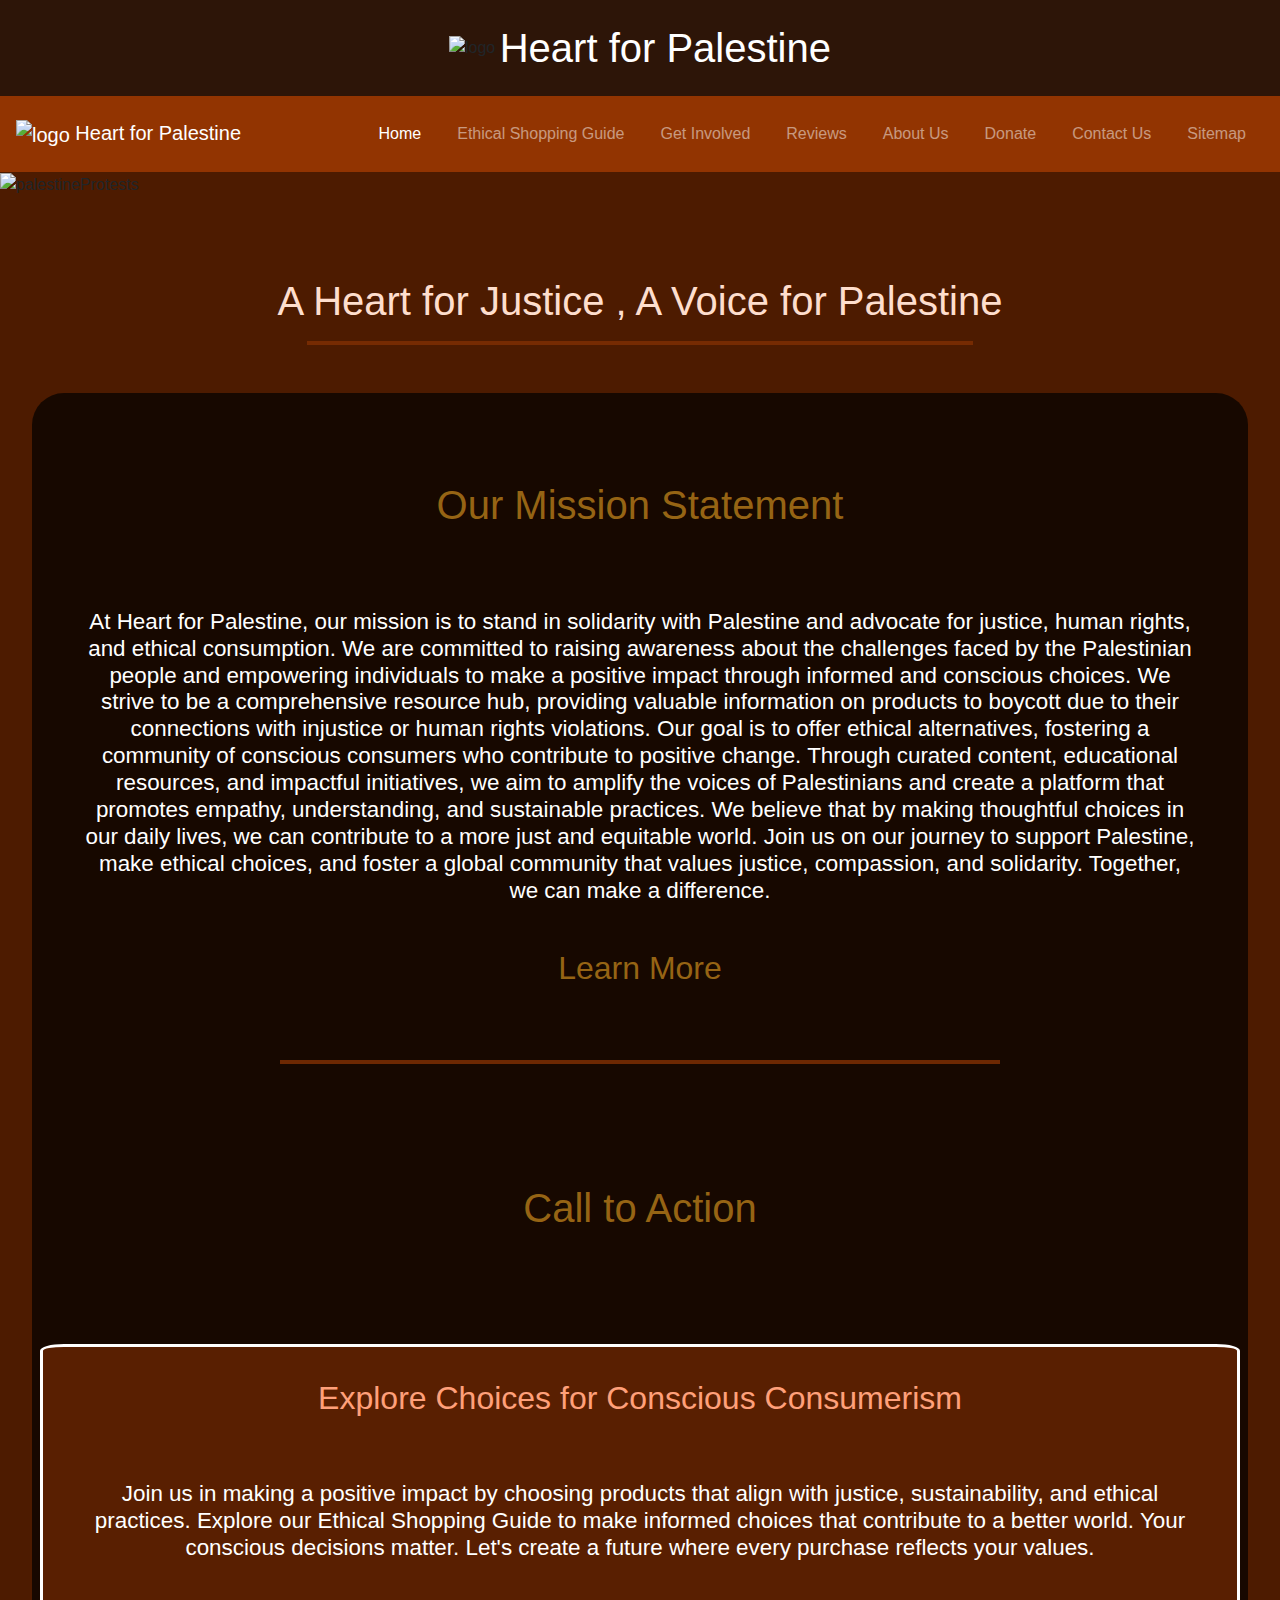
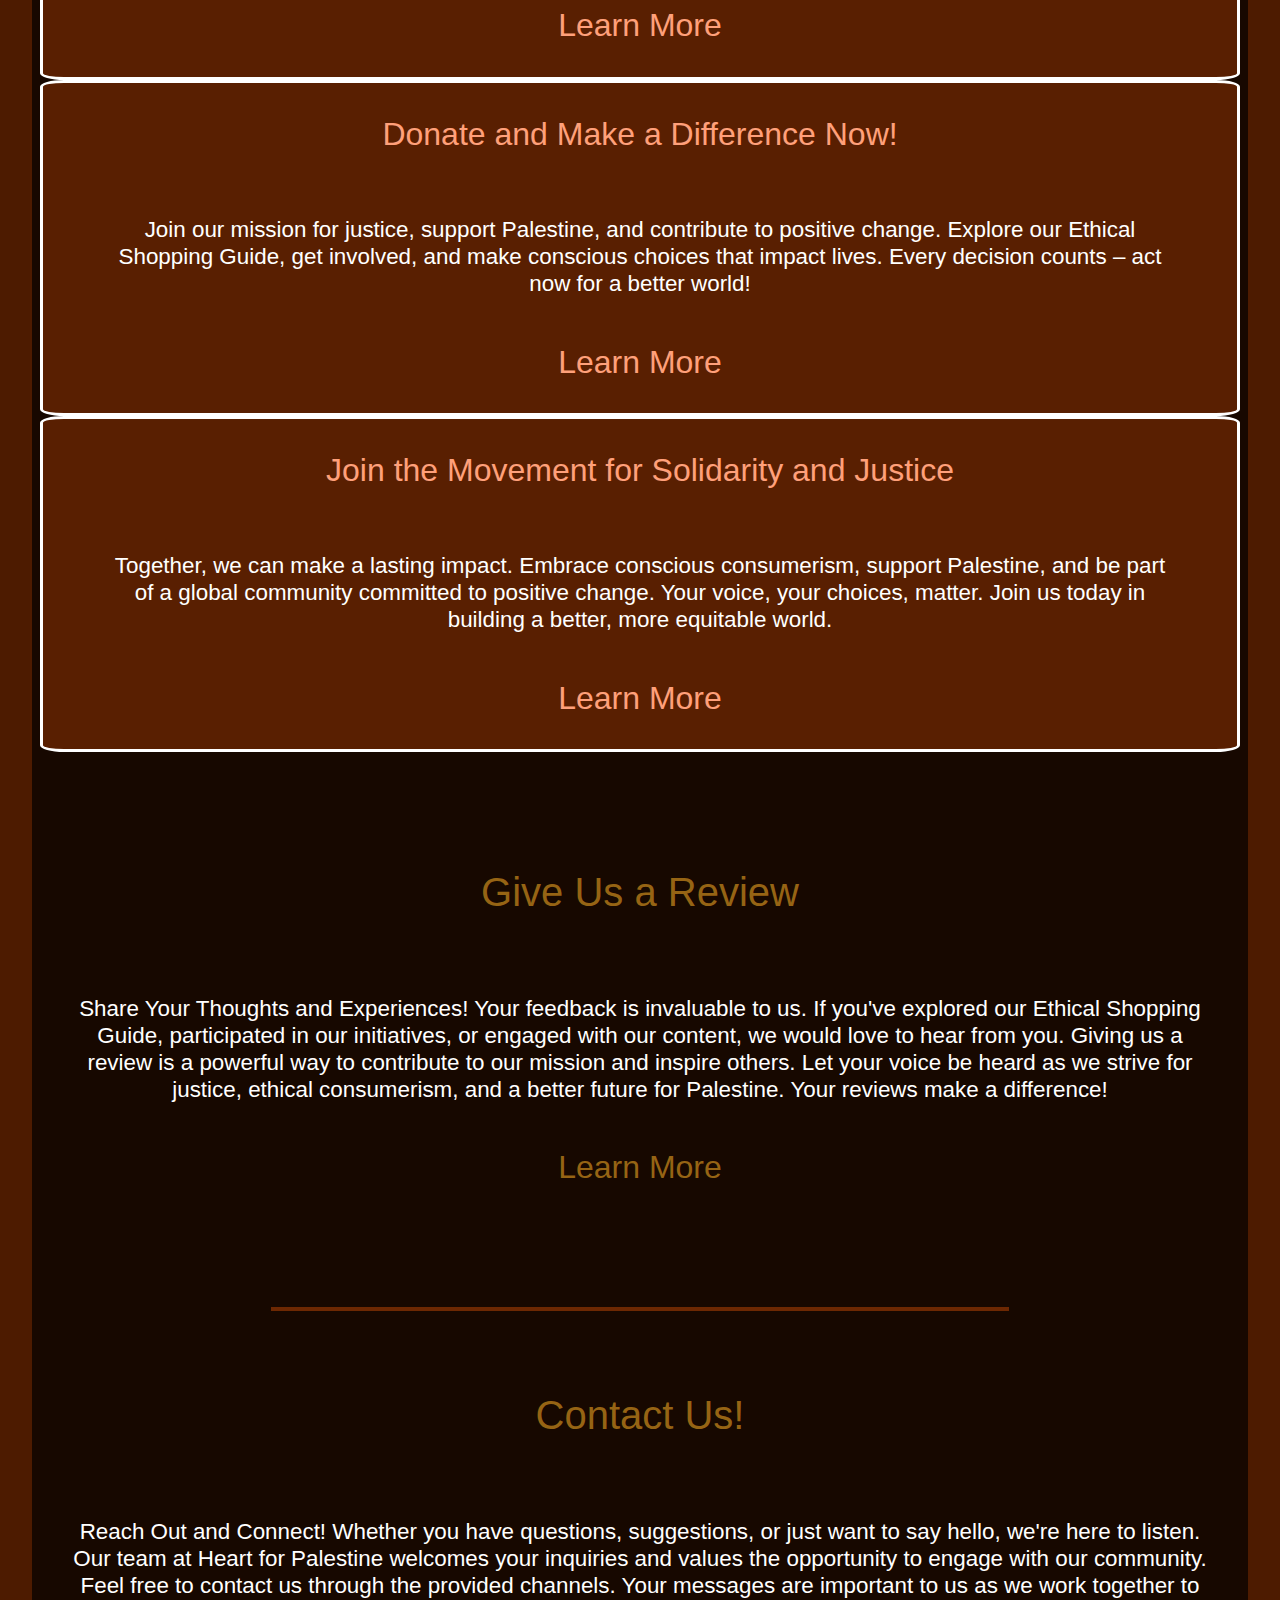
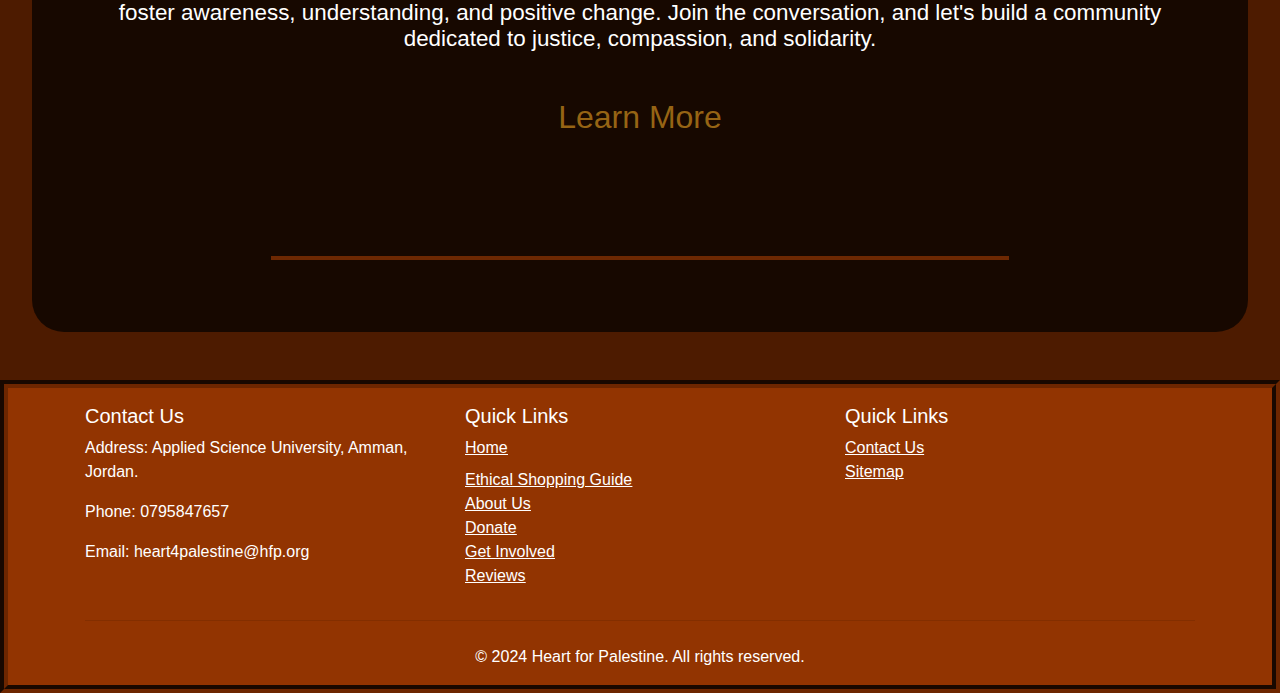
==== index.html @ 2876c73b "Add files via upload" ====
<!DOCTYPE html>
<html>

<head>
    <title>Heart for Palestine</title>
    <link rel="icon" type="image/png" href="/images/logo.png">
    <link rel="stylesheet" href="styles.css">
    <link rel="stylesheet" href="https://stackpath.bootstrapcdn.com/bootstrap/4.4.1/css/bootstrap.min.css">
    
</head>

<body class="index-body" style="background-color:#4d1b00;">
    <header class="index-header">
        <center>
            <br>
            <img id="logonav" src="images/logo.png" alt="logo">
            <h1 id="title" style="display:inline;"><a href="index.html" style="text-decoration:none; color:white;">Heart for Palestine</a></h1>
            <br>
            <br>
        </center>
        <nav class="navbar navbar-expand-lg navbar-dark">
            <a class="navbar-brand" href="index.html"><img src="images/logo.png" alt="logo" style="height:2em;"> Heart for Palestine </a>
            <button class="navbar-toggler" type="button" data-toggle="collapse" data-target="#navbarNav"
              aria-controls="navbarNav" aria-expanded="false" aria-label="Toggle navigation">
              <span class="navbar-toggler-icon"></span>
            </button>
            <div class="collapse navbar-collapse" id="navbarNav">
              <ul class="navbar-nav ml-auto">
                <li class="nav-item active">
                  <a class="nav-link" href="index.html">Home <span class="sr-only">(current)</span></a>
                </li>
                <li class="nav-item">
                  <a class="nav-link" href="products.html">Ethical Shopping Guide</a>
                </li>
                <li class="nav-item">
                  <a class="nav-link" href="getInvolved.html">Get Involved</a>
                </li>
                <li class="nav-item">
                  <a class="nav-link" href="reviews.html">Reviews</a>
                </li>
                <li class="nav-item">
                    <a class="nav-link" href="aboutus.html">About Us</a>
                  </li>
                  <li class="nav-item">
                    <a class="nav-link" href="donate.html">Donate</a>
                  </li>
                  <li class="nav-item">
                    <a class="nav-link" href="contact.html">Contact Us</a>
                  </li>
                  <li class="nav-item">
                    <a class="nav-link" href="sitemap.html">Sitemap</a>
                  </li>
              </ul>
            </div>
          </nav>
        
      
         </header>
      <div class="container-fluid" style="width:100%; padding:0;">
        <div class="row">
            <div class="col-12" id="hero">

            <img src="images/hero.jpg" alt="palestineProtests">
            </div>
            </div>
        </div>

       <div class="container"> 
        <div class=row>
            <div class="col-12"><h1 id="slogan">A Heart for Justice , A Voice for Palestine</h1></div>
     <div class="col-12">  <hr style="border-color:rgba(126, 46, 2, 0.842); border-width:0.3em; margin-left:20%; margin-right:20%;">
   </div></div>
   </div>
   <div class="container- index-container">
    <div class="row">
        <div class="col-12">
            <h1 class="index-h1">Our Mission Statement</h1>
    <h3 class="descriptions-index">At Heart for Palestine, our mission is to stand in solidarity with Palestine and advocate for justice, human rights, and ethical consumption. We are committed to raising awareness about the challenges faced by the Palestinian people and empowering individuals to make a positive impact through informed and conscious choices.

        We strive to be a comprehensive resource hub, providing valuable information on products to boycott due to their connections with injustice or human rights violations. Our goal is to offer ethical alternatives, fostering a community of conscious consumers who contribute to positive change.
        
        Through curated content, educational resources, and impactful initiatives, we aim to amplify the voices of Palestinians and create a platform that promotes empathy, understanding, and sustainable practices. We believe that by making thoughtful choices in our daily lives, we can contribute to a more just and equitable world.
        
        Join us on our journey to support Palestine, make ethical choices, and foster a global community that values justice, compassion, and solidarity. Together, we can make a difference.
        
        </h3>
        <h2 class="learn-more"><a href="aboutus.html">Learn More</a></h2>
        
        <br>
        <hr style="border-color:rgba(126, 46, 2, 0.842); border-width:0.3em; margin-left:20%; margin-right:20%;">
    </div></div>
    <div class="row">
        <div class="col-12">
        <br>
        <h1 class="index-h1">Call to Action</h1>
        <div  style="display:flex;justify-content: space-between; margin:2em; width:90%;">
            </div>
    <div class="cta">

<h2 class="options-header">Explore Choices for Conscious Consumerism</h2>
<h3 class="descriptions-index">  Join us in making a positive impact by choosing products that align with justice, sustainability, and ethical practices. Explore our Ethical Shopping Guide to make informed choices that contribute to a better world. Your conscious decisions matter. Let's create a future where every purchase reflects your values.</h3>
<h2 class="learn-more"><a style="color:lightsalmon" href="products.html">Learn More</a></h2>
    </div>

    <div class="col cta" >

        <h2 class="options-header">Donate and Make a Difference Now!</h2>
        <h3 class="descriptions-index">  Join our mission for justice, support Palestine, and contribute to positive change. Explore our Ethical Shopping Guide, get involved, and make conscious choices that impact lives. Every decision counts – act now for a better world!</h3>
        <h2 class="learn-more"><a style="color:lightsalmon" href="donate.html">Learn More</a></h2>
            </div>
            <div class="col cta" >

                <h2 class="options-header">Join the Movement for Solidarity and Justice</h2>
                <h3 class="descriptions-index">Together, we can make a lasting impact. Embrace conscious consumerism, support Palestine, and be part of a global community committed to positive change. Your voice, your choices, matter. Join us today in building a better, more equitable world.</h3>
                <h2 class="learn-more"><a style="color:lightsalmon" href="getInvolved.html">Learn More</a></h2>
                    </div>
                    
            </div>
         <br><br><br>   <hr style="border-color:rgba(126, 46, 2, 0.842); border-width:0.3em; margin-left:20%; margin-right:20%;">
<div class="row">
    <div class="col-12">
         <h1 class="index-h1">Give Us a Review</h1>
         <h3 class="descriptions-index">Share Your Thoughts and Experiences! Your feedback is invaluable to us. If you've explored our Ethical Shopping Guide, participated in our initiatives, or engaged with our content, we would love to hear from you. Giving us a review is a powerful way to contribute to our mission and inspire others. Let your voice be heard as we strive for justice, ethical consumerism, and a better future for Palestine. Your reviews make a difference!</h3>
         <h2 class="learn-more"><a href="reviews.html">Learn More</a></h2>
</div></div>
<div class="row"> <div class="col-12">
            <br><br><br>   <hr style="border-color:rgba(126, 46, 2, 0.842); border-width:0.3em; margin-left:20%; margin-right:20%;">
         <h1 class="index-h1">Contact Us!</h1>
         <h3 class="descriptions-index">Reach Out and Connect! Whether you have questions, suggestions, or just want to say hello, we're here to listen. Our team at Heart for Palestine welcomes your inquiries and values the opportunity to engage with our community. Feel free to contact us through the provided channels. Your messages are important to us as we work together to foster awareness, understanding, and positive change. Join the conversation, and let's build a community dedicated to justice, compassion, and solidarity.</h3>
         <h2 class="learn-more"><a href="contact.html">Learn More</a></h2>
         <br><br><br>   <hr style="border-color:rgba(126, 46, 2, 0.842); border-width:0.3em; margin-left:20%; margin-right:20%;">
      <br><br>

</div></div></div>



</div>

<footer class="text-white mt-5" id="footer">
    <div class="container" style="background-color:#923401b5">
        <div class="row">
            <div class="col-md-4">
                <h5>Contact Us</h5>
                <p>Address: Applied Science University, Amman, Jordan.</p>
                <p>Phone: 0795847657</p>
                <p>Email: heart4palestine@hfp.org</p>
            </div>
            <div class="col-md-4">
                <h5>Quick Links</h5>
                <ul class="list-unstyled footer-list">
                    <li class="footer-list"><a class="footer-list" href="index.html">Home</a></li>
                    <li><a class="footer-list" href="products.html">Ethical Shopping Guide</a></li>
                    <li><a class="footer-list" href="aboutus.html">About Us</a></li>
                    <li><a class="footer-list" href="donate.html">Donate</a></li>
                    <li><a class="footer-list" href="getInvolved.html">Get Involved</a></li>
                    <li><a class="footer-list" href="reviews.html">Reviews</a></li>
                </ul>
            </div>
            <div class="col-md-4">
                <h5>Quick Links</h5>
                <ul class="list-unstyled">
                    <li><a class="footer-list" href="contact.html">Contact Us</a></li>
                    <li><a class="footer-list" href="sitemap.html">Sitemap</a></li>
                </ul>
            </div>
        </div>
        <hr class="my-4">
        <p class="text-center">&copy; 2024 Heart for Palestine. All rights reserved.</p>
    </div>
</footer>
  
    
    <!-- Bootstrap JS and Popper.js (required for Bootstrap components to work) -->
    <script src="https://code.jquery.com/jquery-3.4.1.slim.min.js"></script>
    <script src="https://cdn.jsdelivr.net/npm/@popperjs/core@2.10.2/dist/umd/popper.min.js"></script>
    <script src="https://stackpath.bootstrapcdn.com/bootstrap/4.4.1/js/bootstrap.min.js"></script>
  

</body>

</html>
---- styles.css ----
html{
    overflow-x:hidden;
}
body {
    box-sizing: border-box;
    margin: 0;
    padding: 0;
    overflow-x:hidden;
}
.donate-body{
    background-color:#2D1508;
   


}


body {
    font-family: Cambria, Cochin, Georgia, Times, 'Times New Roman', serif;
    font-size: 100%;
    background-color: #2D1508;
    overflow-x: hidden;
    
}

a.navbar {
    background-color: #923401;
    color: white;
    text-decoration: none;
    display: inline-block;
    padding: 10px;
}

nav {
    overflow: hidden;
    text-align: center;
    background-color: #923401;
}

header ul{
    list-style-type: none;
    margin: 0;
    
}

header li {
    display: inline;
    padding: 10px;
}

#logonav {
    width: 60px;
    vertical-align: middle;
}

#title {
    vertical-align: middle;
    
}

.navbar:hover {
    color: rgb(180, 118, 25) !important;
}



.index-header {
 
  
 
    width: 100%;

    background-color:#2D1508;
   
    
}


#donateBanner {
    width: 100%;
    position: relative;
    margin-top:1em;
}

.donation-container {
   
    width: 100%;


}

.donationBox {
    position: absolute;
    top: 50%;
    left: 50%;
    transform: translate(-50%, -50%);
    background-color: rgba(0, 0, 0, 0.7);
    padding: 20px;
    border-radius: 10px;
    color: white;
    
}

.donationBox table {
    width: 100%;
    background-color: transparent;
}

.donationBox table tr{
    text-align:center;
}
.donationBox table td {
    background-color: transparent;
    width:50%;
    padding:5px;
}

.donation-text {
    background-color: rgba(0, 0, 0, 0.7);
    color: white;
    border: none;
    margin: 10px;
    padding: 0.56em;
}

.donation-button {
    background-color: rgba(0, 0, 0, 0.7);
    color: white;
    border: none;
    margin-left: 2%;
    margin-top: 1%;
    align-items: center;
    position: absolute;
}

#donationOther {
    background-color: rgba(0, 0, 0, 0.7);
    height: 2.2em;
    width: 8em;
    
  
 text-align:center;

   
  
    color: white;
    border-color:#2D1508;
    border-style:double;
border-radius:15%;


outline-color:black;

}


.donationLabel {
    padding:10px;
}



.donation-text{
    border-radius:15%;
    border-style:double;
    outline-color:black;
    border-color:#2D1508;
    text-align:center;

    
}
 #other-donation{
    display:inline;
  
    position:relative;
    
 }
 .radioDonation{
    position:relative;

 }

.card-number{
    background-color:rgba(0, 0, 0, 0.7);
    border-style:double;
    border-radius:15%;
    outline-color:white;
    color:white;
    text-align:center;
  
    border-color:#2D1508;
height:2.5em;
width:19em
}
.expiry-date{
width:6em;
height:1.7em;
}
.cvv{
    height:1.7em;
    width:3em;

}
.cvv , .expiry-date {
    background-color:rgba(0, 0, 0, 0.7);
    border-color:#2D1508;
    border-style:double;
    border-radius:15%;
    outline-color:white;
    color:white;
    text-align:center;
    margin-left:10%;
}


.donationSubmit{
    position:relative;
    margin-left:95%;
border:#2D1508;
border-style:double;
width:25%;
color:white;
background-color:rgba(0, 0, 0, 0.7);

cursor:pointer;

}

.donate-header{
  
 
   

    width: 100%;
 
    background-color:#2D1508;
  
   
}
.getInvolved-header{
    width:100%;
    background-color:#2D1508;

}
.getInvolved-banner img{
    width:100%;
    overflow:hidden;
padding-bottom:1%;

    
}
#actiontitle{
    text-align: center;
    color:rgba(236, 84, 2, 0.842);
}
#hrAction{

width:40%;
margin-left:30% ;
border-color:rgba(126, 46, 2, 0.842);
border-width:0.3em;
}


.Volunteering{
    color:#ffa55c;
    padding-left:1.5%;

}
.Volunteering:hover{
    color:#923401;
}
.Volunteering:visited{
    color:#FEBD9A;
}
.Volunteering:active{
    color:#6d2600
}
#pcrf {

  



width:100%;
margin:auto;
border-style:groove;
overflow:hidden;
border-width:1em;
border-color:rgba(126, 46, 2, 0.842);

height:100%;

}

.getInvolved-body a:hover{
    color:#923401;
}    
.getInvolved-body h1{
    color:rgb(150, 100,20) !important;
}


.aboutus-body h1 {
    color:rgb(150, 100,20) !important;
}

.aboutus-container{
    background-color:rgba(0,0,0,0.7);
    border-radius:5%;

    margin-bottom:5%;
    margin-left: 5%;
    margin-right:5%;

 
    border-style:groove;
    border-color:rgba(126, 46, 2, 0.842);
    border-width:0.5em;
    padding:1em;
}

.aboutusIMG{
    width:100%;
    height:100%;
    border-style:groove;
    overflow:hidden;
    border-width:1em;
    border-color:rgba(126, 46, 2, 0.842);
 
    
}
.aboutus-header{
   

        width:100%;
        background-color:#2D1508;
        

    
}
.guide-h1{

text-align:Center;
color: rgb(150,100,20)


}

.main-textGuide{
    color:White;
    padding:2em;
    font-size:175%;
    text-align: center;
}

.boycott-statement{
    width:100%;
    background-color: rgba(0, 0, 0, 0.7);
    border-radius:2em;
    padding:2em;
    margin-left:20em;

}
img{
    margin:0 auto !important; 
}

.food-boycott{

    background-color:rgba(0, 0, 0, 0.7);
    width:45%;
    padding:2em;
    margin:2em;
    border-radius: 0.5em;
    color:white;
    float:left;


}
.food-alternatives{
    background-color:rgba(0, 0, 0, 0.7);
    margin:2em;
padding:2em;
    width:45%;
    border-radius: 0.5em;
    color:white;
    float:left;
}


.review-container{
    margin-top:5%;
    margin-right:7em;
    margin-left:7em;
    color:white;
    background-color:rgba(245, 127, 0, 0.3 );
    border-radius:10%;
    border-style:groove;
    border-color:#6d2600;
    padding:2em;
}


.reviewee-name{
    margin:3%;
    font-size:175%;
    text-transform: uppercase;
    letter-spacing:2px;
    color:#ffa55c;
    font-family: Roboto , sans serif;
    display:inline;
}


.avatar{
    width:10%;

}

.review-msg{

    text-align:justify;
    margin:4em;
}


#hero{
    margin:0;
}

#hero img{
    width:100%;

}

.index-h1{
    margin:2em;
    text-align:center ; 
    color:rgba(150,100,20);
  

}

.index-container{
    background-color:rgba(0,0,0,0.7);
margin:2em;
    
    border-radius:2em;
    padding:0.5em;
    display: flex;
    justify-content: space-between;
    align-items: stretch;
    flex-wrap: wrap;
    overflow:hidden;

}

.descriptions-index{
    color:white;
    margin:2em;
    font-size:140%;
    text-align:center;
}


#slogan{
    color:#FEDECD;
    text-align:Center;
    margin:2em 2em 0em 2em;
}


.learn-more{
    color: rgb(150, 100,20);
    margin:1em;
    text-align:Center;
}


.learn-more a{
    color:rgb(150, 100,20);
    
}

.learn-more a:hover{
    color:peru;
}

.learn-more a:active{
    color:white !important;
}
.learn-more a:visited{
    color:rgb(150, 100,20);
}

.cta{
    background-color:#9234018a;

border-color:white;
border-style:solid;


width:100%;
border-radius:2%;






}

.options-header{
    margin: 1em 2em 2em 2em;
    color:lightsalmon;
    text-align:center;


}


.global-footer{
    background-color:#923401;
    color:white;


}

.contact-div{
    background-color:rgba(245, 127, 0, 0.3 );
    border-style: groove;
    border-top-width:5em;
    border-radius:1em;
    border-color:#923401;
   padding-top:2em;
   padding-bottom:5em;
    
   
    width:50%;
    margin:auto;
    margin-top:2em;
    margin-bottom:2em;
  

}

.contact-info{
margin-left:3em;
color:white;
background-color:rgba(0, 0, 0, 0.7);
border-color:transparent;
width:50%;
padding:1em;
border-radius:2em;
margin-top:1em;  
font-size:18px;

}

#textArea{
    margin-left:3em;
    color:white;
    background-color:rgba(0, 0, 0, 0.7);
    border-color:transparent;
    width: 50%;
    height:35%;
    padding:1em;
    border-radius:2em;
    margin-top:1em;  
    font-size:18px;    
}


#contact-submit{
    background-color:rgba(0, 0, 0, 0.9);
    color:white;
    width:50%;
    height:10%;
    border:none;
    border-radius:5em;
    font-size:18px;
    cursor:pointer;
  margin-left:3em;
  margin-top:2em;
    

}


@media (max-width: 576px) {
    .index-container .cta {
        flex-basis: 100%;
        margin-right: 0;
        margin-bottom: 20px;
        
    }
}

#footer{
    border-color:#6d2600   ;
    border-style: groove;
    border-radius:0;
    border-width: 0.5em;
    padding:1em;
    padding-bottom:0em;
   background-color:#923401;
}

.footer-list{
color:white;
text-decoration: underline;
margin-bottom:0.5em;
}
.footer-list:hover{
color:black;
}

@media (max-width: 576px) {
  .review-container{
    font-size:12px;
  }
    body{
        overflow-x:hidden;
    }
    .boycott-statement {
        flex-basis: 100%;
        margin-right:2em;
        margin-bottom: 20px;
        font-size:10px;
        padding:1em;

       
    }
    .guide-h1{
        font-size:18px;
    }
    .imggg{
        width:20%;
    }
}

.donation-form {
    max-width: 400px;
    margin: 50px auto;
    padding: 20px;
    background-color: rgba(0, 0, 0, 0.7);
    border: 1px solid #ddd;
    border-radius: 5px;
    box-shadow: 0 0 10px rgba(0, 0, 0, 0.1);
    color:white;
    
}

button {
    background-color: #6d2600 !important;
    border-color:#2D1508 !important;
    color: white !important;
}

button:hover {
    background-color: #682100 !important;
}

button:active{
    border-color:white !important;
}


input{
  background-color:#ffffffe8 !important;
  color:black !important;

}

.contact-form {
    max-width: 600px;
    margin: 50px auto;
    padding: 20px;
    background-color:rgba(0, 0, 0, 0.7);
    border-radius: 10px;
    box-shadow: 0 0 10px rgba(0, 0, 0, 0.1);
    color:white;
    
}

.review-card{
    background-color:#b64508;
    color:white;
}
body::-webkit-scrollbar {
    display: none;
}
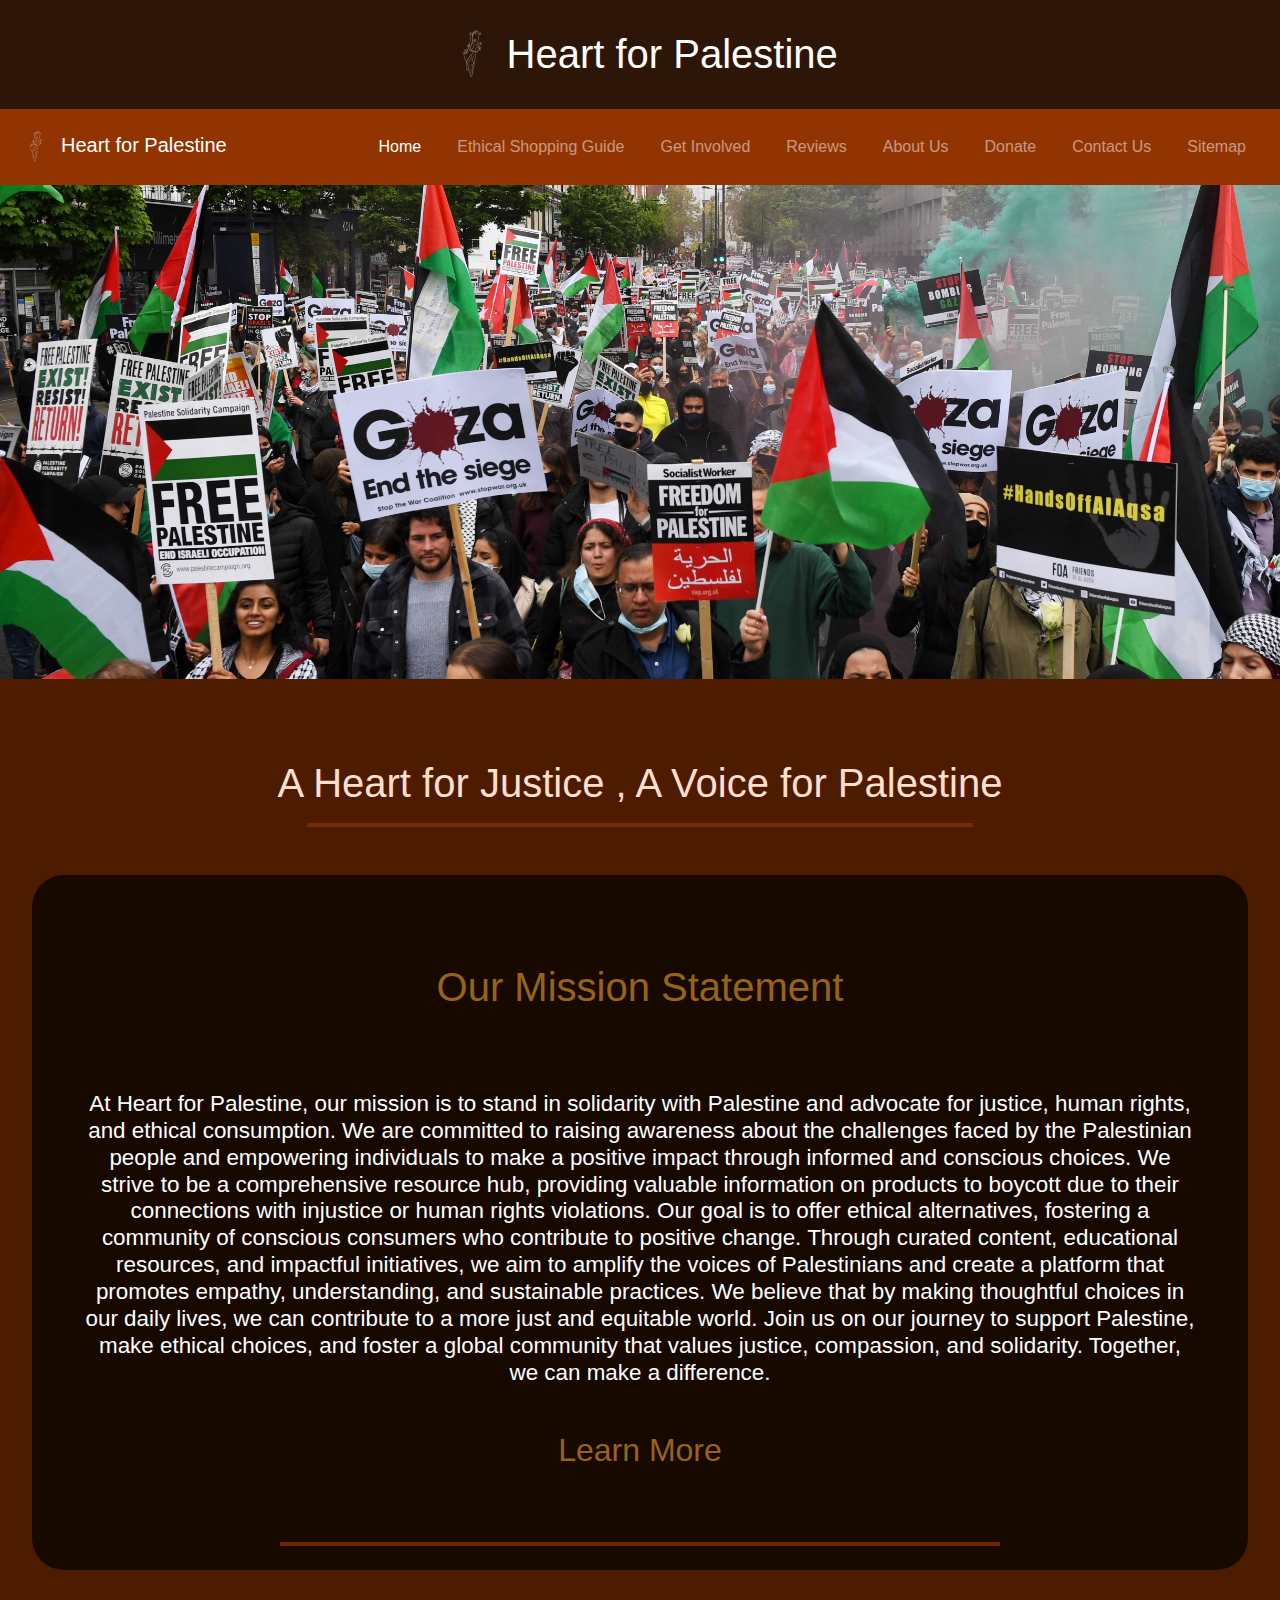
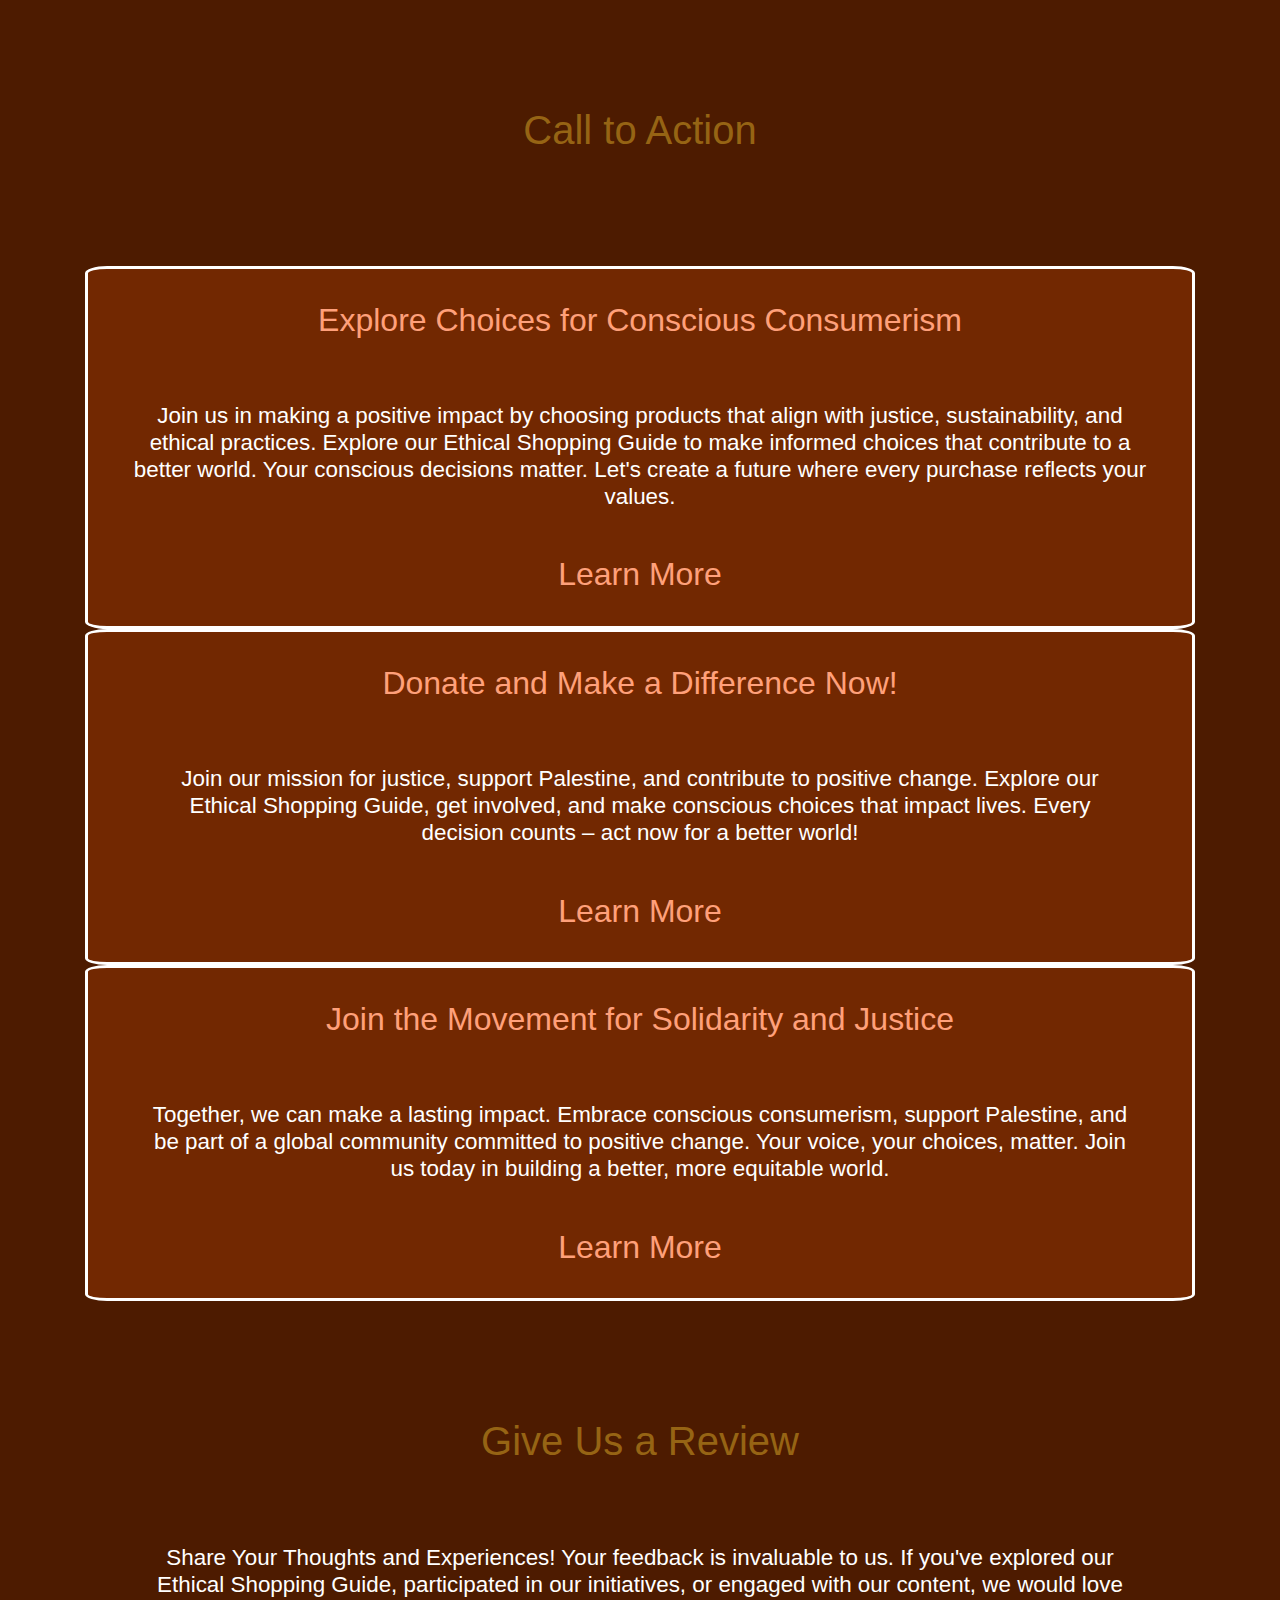
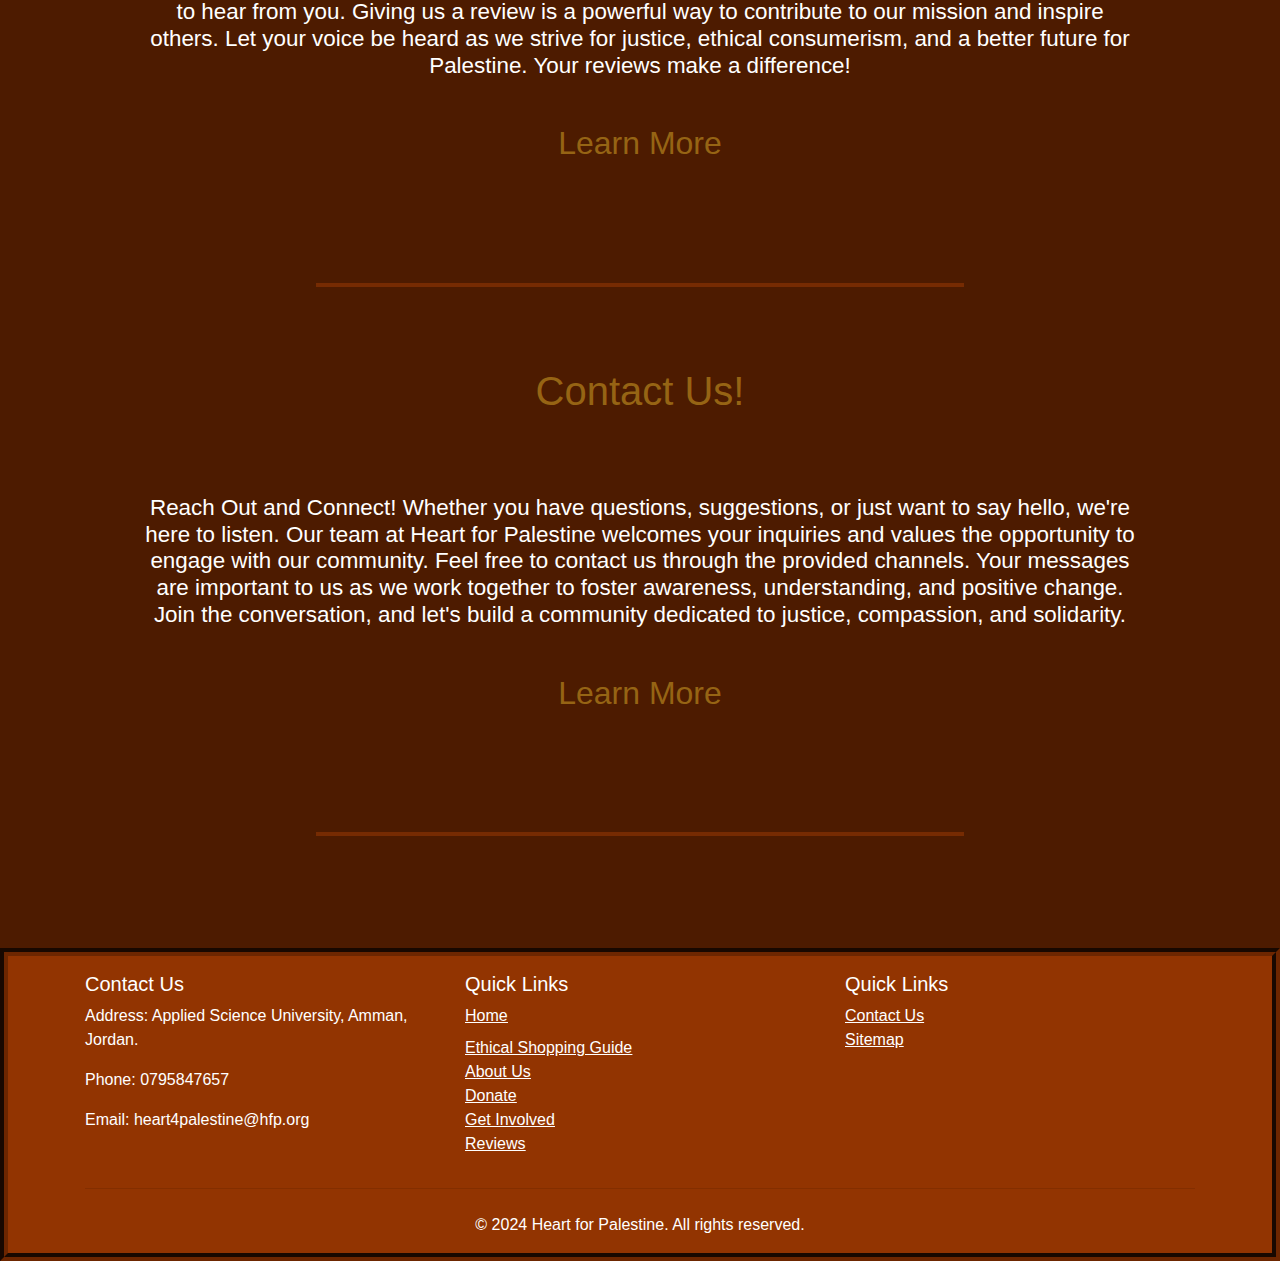
==== commit 1ef67571: "Update index.html" ====
--- a/index.html
+++ b/index.html
@@ -6,7 +6,8 @@
     <link rel="icon" type="image/png" href="/images/logo.png">
     <link rel="stylesheet" href="styles.css">
     <link rel="stylesheet" href="https://stackpath.bootstrapcdn.com/bootstrap/4.4.1/css/bootstrap.min.css">
-    
+    <meta name="viewport" content="width=device-width, initial-scale=1.0">
+
 </head>
 
 <body class="index-body" style="background-color:#4d1b00;">
@@ -71,7 +72,7 @@
      <div class="col-12">  <hr style="border-color:rgba(126, 46, 2, 0.842); border-width:0.3em; margin-left:20%; margin-right:20%;">
    </div></div>
    </div>
-   <div class="container- index-container">
+   <div class="container- index-container" style="margin-right:2em;">
     <div class="row">
         <div class="col-12">
             <h1 class="index-h1">Our Mission Statement</h1>
@@ -88,7 +89,8 @@
         
         <br>
         <hr style="border-color:rgba(126, 46, 2, 0.842); border-width:0.3em; margin-left:20%; margin-right:20%;">
-    </div></div>
+    </div></div></div>
+    <div class="container">
     <div class="row">
         <div class="col-12">
         <br>
@@ -97,7 +99,7 @@
             </div>
     <div class="cta">
 
-<h2 class="options-header">Explore Choices for Conscious Consumerism</h2>
+<h2 class="options-header text-center-mb4">Explore Choices for Conscious Consumerism</h2>
 <h3 class="descriptions-index">  Join us in making a positive impact by choosing products that align with justice, sustainability, and ethical practices. Explore our Ethical Shopping Guide to make informed choices that contribute to a better world. Your conscious decisions matter. Let's create a future where every purchase reflects your values.</h3>
 <h2 class="learn-more"><a style="color:lightsalmon" href="products.html">Learn More</a></h2>
     </div>
@@ -116,7 +118,10 @@
                     </div>
                     
             </div>
+
          <br><br><br>   <hr style="border-color:rgba(126, 46, 2, 0.842); border-width:0.3em; margin-left:20%; margin-right:20%;">
+         </div>
+         <div class="container">
 <div class="row">
     <div class="col-12">
          <h1 class="index-h1">Give Us a Review</h1>
@@ -131,7 +136,7 @@
          <br><br><br>   <hr style="border-color:rgba(126, 46, 2, 0.842); border-width:0.3em; margin-left:20%; margin-right:20%;">
       <br><br>
 
-</div></div></div>
+</div></div></div></div>
 
 
 
@@ -179,4 +184,4 @@
 
 </body>
 
-</html>+</html>
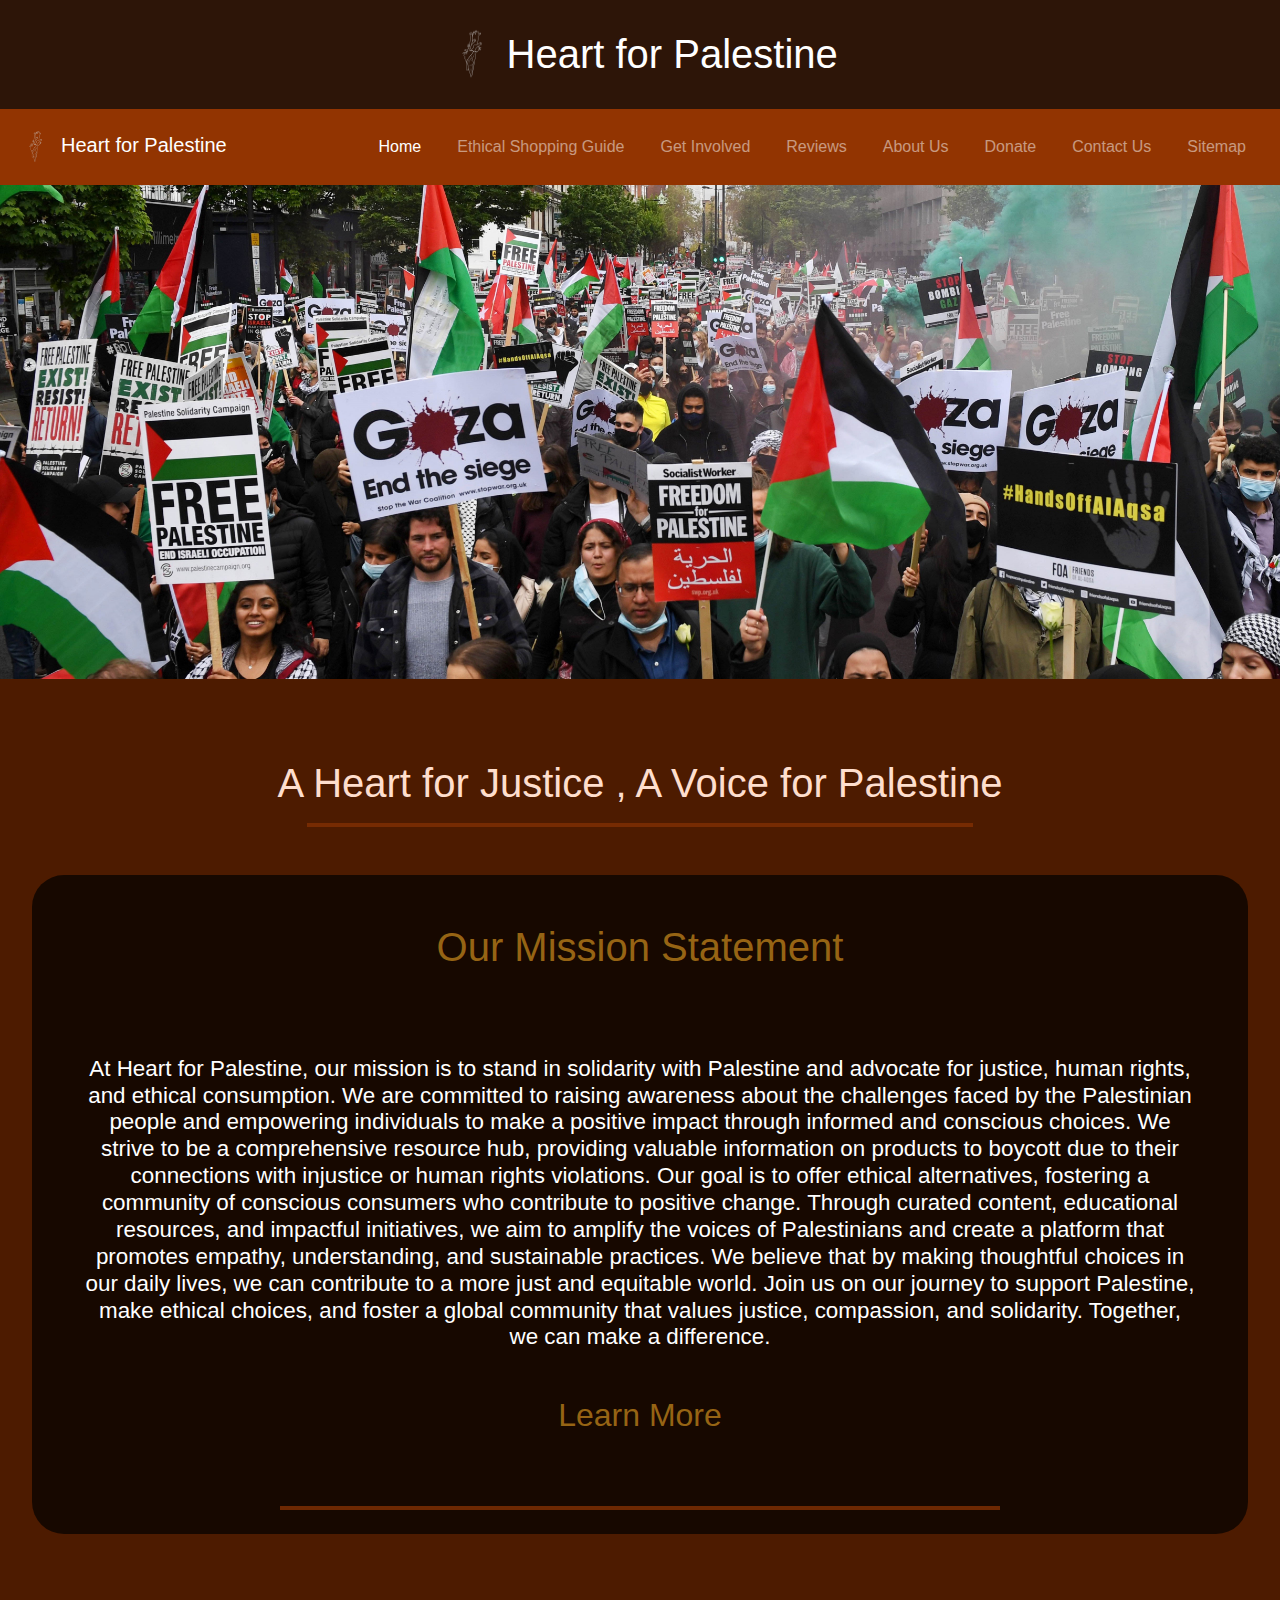
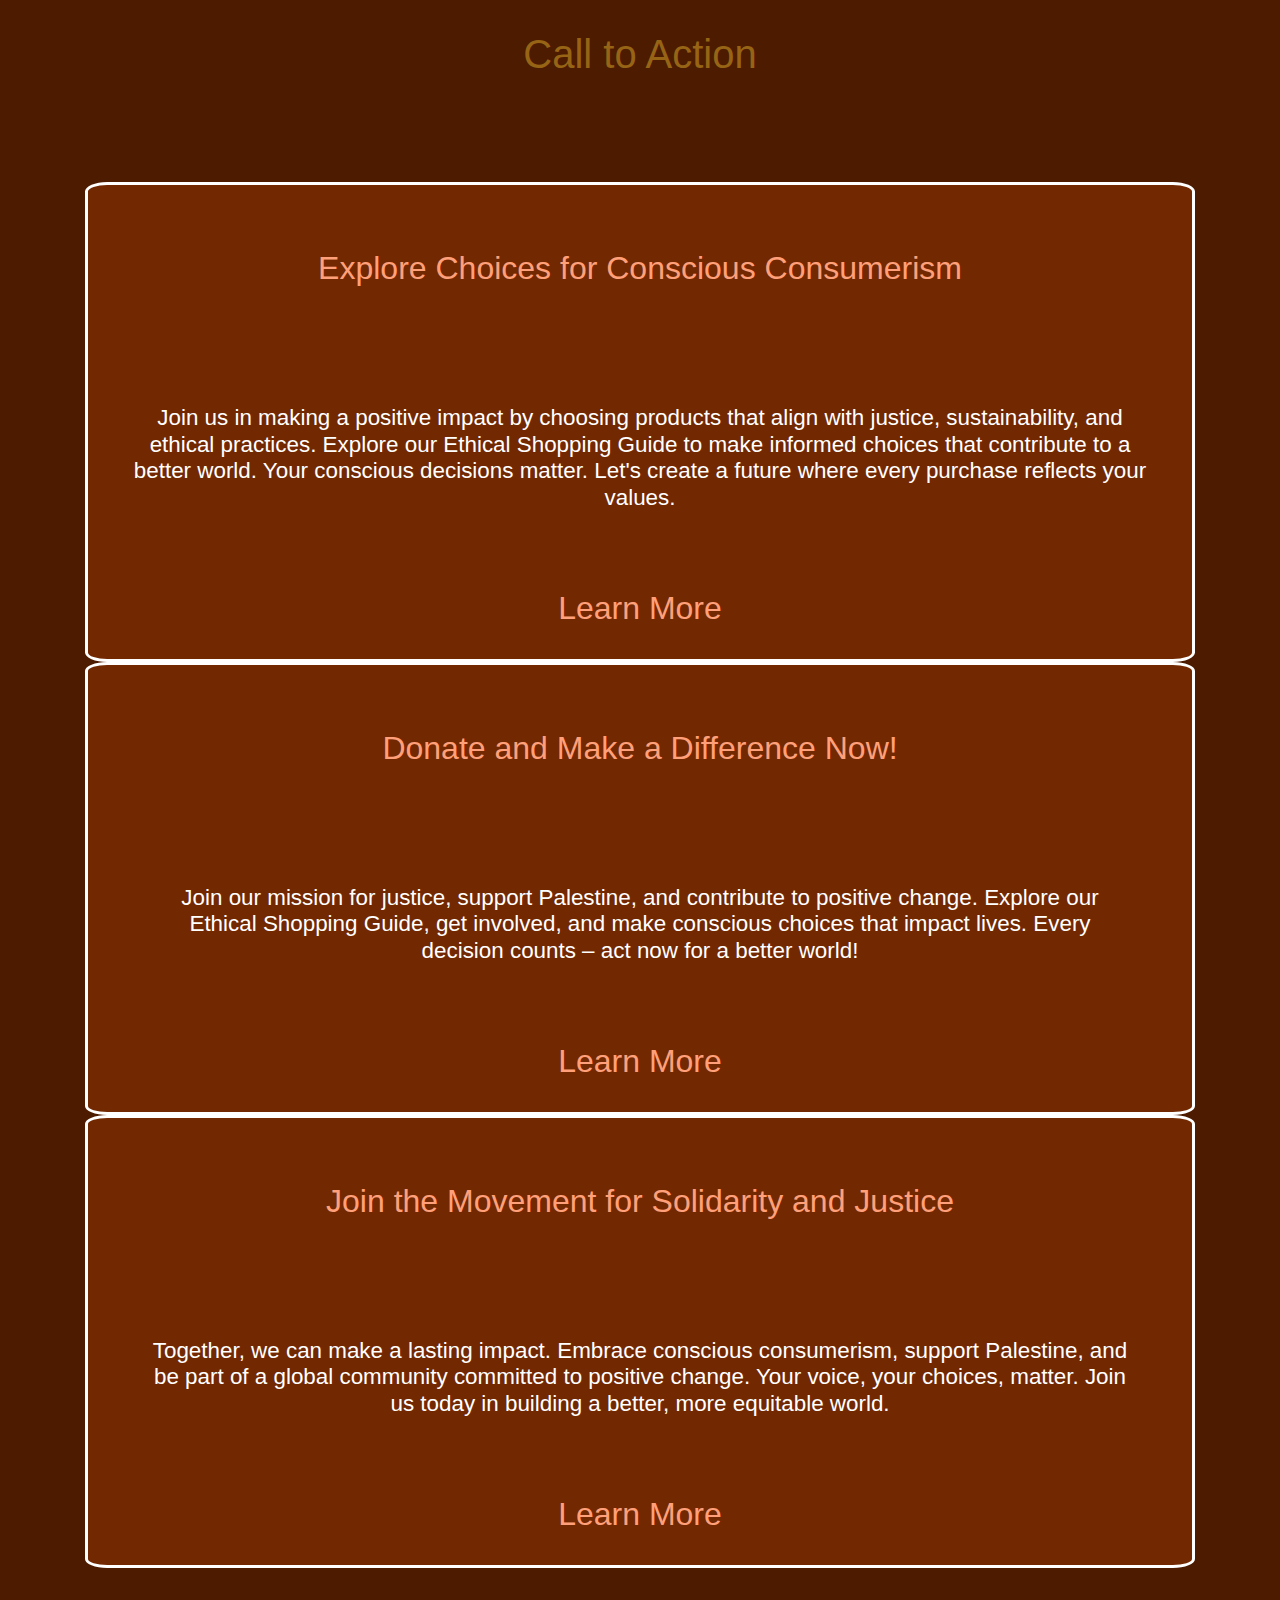
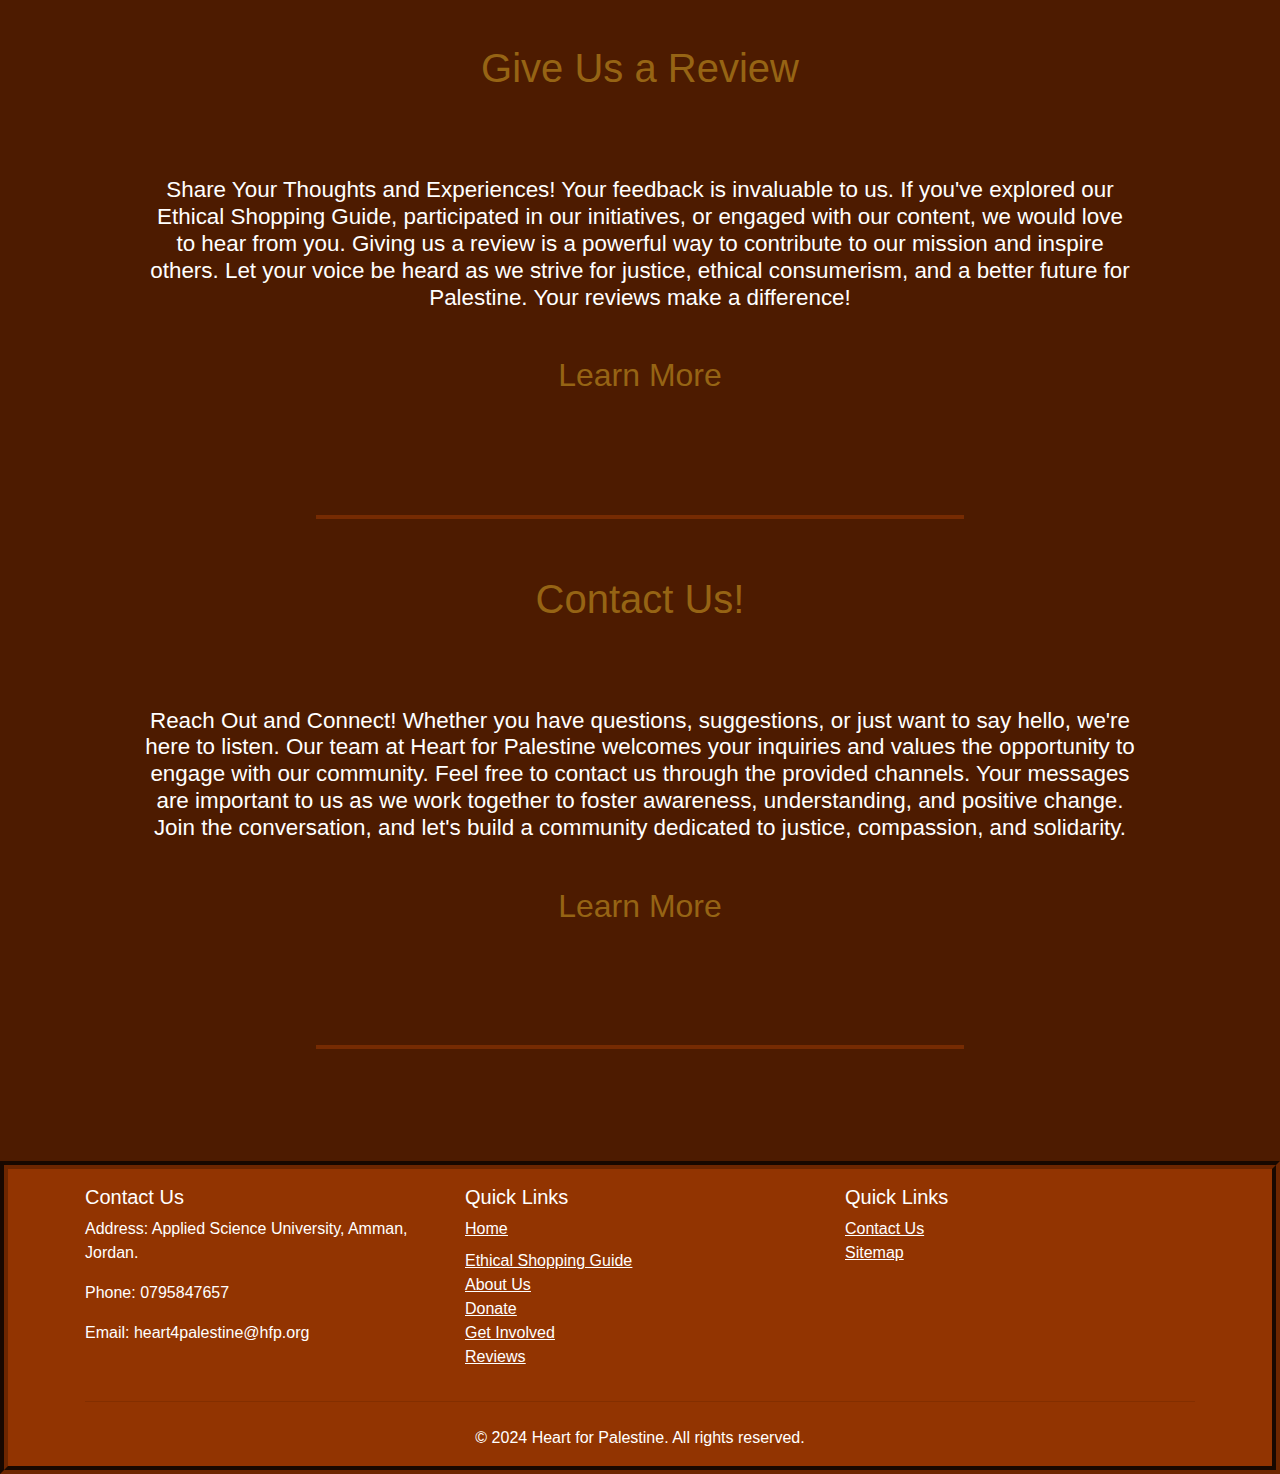
==== commit 9a9eee27: "Update index.html" ====
--- a/index.html
+++ b/index.html
@@ -5,7 +5,7 @@
     <title>Heart for Palestine</title>
     <link rel="icon" type="image/png" href="/images/logo.png">
     <link rel="stylesheet" href="styles.css">
-    <link rel="stylesheet" href="https://stackpath.bootstrapcdn.com/bootstrap/4.4.1/css/bootstrap.min.css">
+   <link rel="stylesheet" href="https://cdn.jsdelivr.net/npm/bootstrap@4.0.0/dist/css/bootstrap.min.css" integrity="sha384-Gn5384xqQ1aoWXA+058RXPxPg6fy4IWvTNh0E263XmFcJlSAwiGgFAW/dAiS6JXm" crossorigin="anonymous">
     <meta name="viewport" content="width=device-width, initial-scale=1.0">
 
 </head>
--- a/styles.css
+++ b/styles.css
@@ -45,6 +45,7 @@
 
 header li {
     display: inline;
+    
     padding: 10px;
 }
 
@@ -435,7 +436,7 @@
 }
 
 .index-h1{
-    margin:2em;
+    padding:1em;
     text-align:center ; 
     color:rgba(150,100,20);
   
@@ -499,7 +500,9 @@
 
 border-color:white;
 border-style:solid;
-
+display:flex;
+flex-direction:column;
+align-items:center;
 
 width:100%;
 border-radius:2%;
@@ -511,8 +514,9 @@
 
 }
 
-.options-header{
-    margin: 1em 2em 2em 2em;
+
+.options-header {
+ padding:2em;
     color:lightsalmon;
     text-align:center;
 
@@ -613,7 +617,7 @@
 margin-bottom:0.5em;
 }
 .footer-list:hover{
-color:black;
+color:black !important;
 }
 
 @media (max-width: 576px) {
